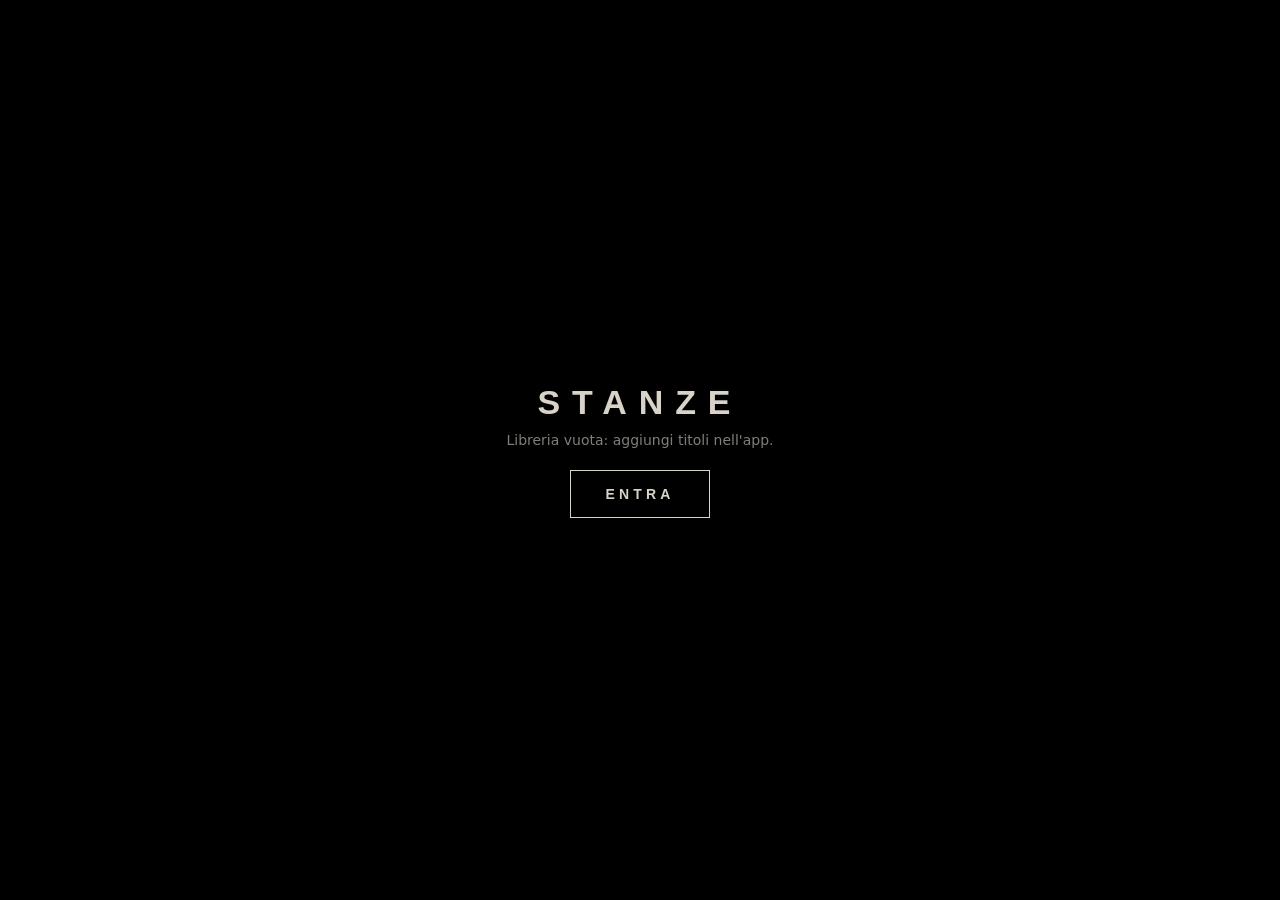
==== stanze.html @ 4c06c46d "chore: bump asset version a 7708fec [skip ci]" ====
<!doctype html>
<html lang="it">
<head>
<meta charset="utf-8">
<meta name="viewport" content="width=device-width,initial-scale=1,viewport-fit=cover,user-scalable=no">
<meta name="theme-color" content="#000000">
<title>CineTracker · Stanze</title>
<link rel="stylesheet" href="stanze/stanze.css?v=7708fec">
<script type="importmap">{ "imports": { "three": "./stanze/vendor/three.module.min.js" } }</script>
</head>
<body>
<canvas id="gl"></canvas>
<div id="fade"></div>
<div id="hud">
  <a id="exit" href="./">‹ CineTracker</a>
  <button id="back" hidden>‹ Atrio</button>
  <div id="where"></div>
</div>
<input id="scrub" type="range" min="0" max="1000" value="0" aria-label="Posizione nel corridoio" hidden>
<div id="stick"><i></i></div>
<div id="card" hidden>
  <div class="card-in">
    <img id="c-img" alt="">
    <div class="c-txt">
      <h2 id="c-title"></h2>
      <p id="c-meta"></p>
      <p id="c-cast"></p>
      <p id="c-note"></p>
      <button id="c-close">Chiudi</button>
    </div>
  </div>
</div>
<div id="intro"><div><h1>STANZE</h1><p id="intro-msg">Carico la libreria…</p><button id="go" hidden>ENTRA</button></div></div>
<script type="module" src="stanze/stanze.js?v=7708fec"></script>
</body>
</html>
---- stanze/stanze.css ----
html,body{margin:0;height:100%;background:#000;overflow:hidden;touch-action:none;user-select:none;-webkit-user-select:none;font-family:Inter,system-ui,sans-serif;color:#d8d2c8}
#gl{position:fixed;inset:0;width:100%;height:100%;display:block}
#fade{position:fixed;inset:0;background:#000;opacity:1;pointer-events:none;transition:opacity 1.2s}
#hud{position:fixed;top:max(10px,env(safe-area-inset-top));left:12px;right:12px;display:flex;gap:10px;align-items:center;pointer-events:none}
#hud button{pointer-events:auto;background:rgba(0,0,0,.55);color:#d8d2c8;border:1px solid #ffffff22;border-radius:20px;padding:10px 16px;font:600 14px Outfit,sans-serif;min-height:44px}
#where{font:700 12px Outfit,sans-serif;letter-spacing:.28em;text-transform:uppercase;opacity:.6}
#say{position:fixed;left:0;right:0;bottom:22%;text-align:center;font:italic 15px Inter,sans-serif;letter-spacing:.04em;opacity:0;transition:opacity 1.2s;pointer-events:none;text-shadow:0 0 8px #000;padding:0 24px}
#stick{position:fixed;width:92px;height:92px;margin:-46px 0 0 -46px;border-radius:50%;border:1px solid #ffffff33;opacity:0;pointer-events:none}
#stick i{position:absolute;left:30px;top:30px;width:32px;height:32px;border-radius:50%;background:#ffffff40}
#card{position:fixed;inset:0;background:rgba(0,0,0,.82);display:flex;align-items:flex-end;justify-content:center;z-index:5}
#card[hidden]{display:none}
.card-in{display:flex;gap:14px;max-width:560px;width:100%;box-sizing:border-box;padding:16px 16px max(16px,env(safe-area-inset-bottom));background:#0c0a09;border-top:1px solid #7a1c1c}
#c-img{width:112px;height:168px;object-fit:cover;border-radius:4px;background:#1a1412;flex:none}
.c-txt h2{margin:0 0 4px;font:800 20px Outfit,sans-serif}
.c-txt p{margin:4px 0;font-size:13px;line-height:1.4;opacity:.8}
#c-close{margin-top:8px;background:#7a1c1c;color:#fff;border:0;border-radius:20px;padding:10px 20px;font:700 14px Outfit,sans-serif;min-height:44px}
#intro{position:fixed;inset:0;background:#000;display:flex;align-items:center;justify-content:center;text-align:center;z-index:9}
#intro h1{font:900 34px Outfit,sans-serif;letter-spacing:.35em;margin:0 0 10px}
#intro p{opacity:.6;font-size:14px;margin:0 0 22px}
#go{background:none;color:#d8d2c8;border:1px solid #d8d2c8;padding:14px 34px;letter-spacing:.3em;font:700 14px Outfit,sans-serif;min-height:48px}
#exit{pointer-events:auto;background:rgba(0,0,0,.55);color:#d8d2c8;border:1px solid #ffffff22;border-radius:20px;padding:0 16px;font:600 14px Outfit,sans-serif;min-height:44px;display:inline-flex;align-items:center;text-decoration:none}
#exit[hidden]{display:none}
#scrub{position:fixed;left:24px;right:24px;bottom:max(18px,env(safe-area-inset-bottom));width:auto;height:30px;opacity:.55;accent-color:#d8d2c8;touch-action:pan-x;z-index:3}
#scrub[hidden]{display:none}
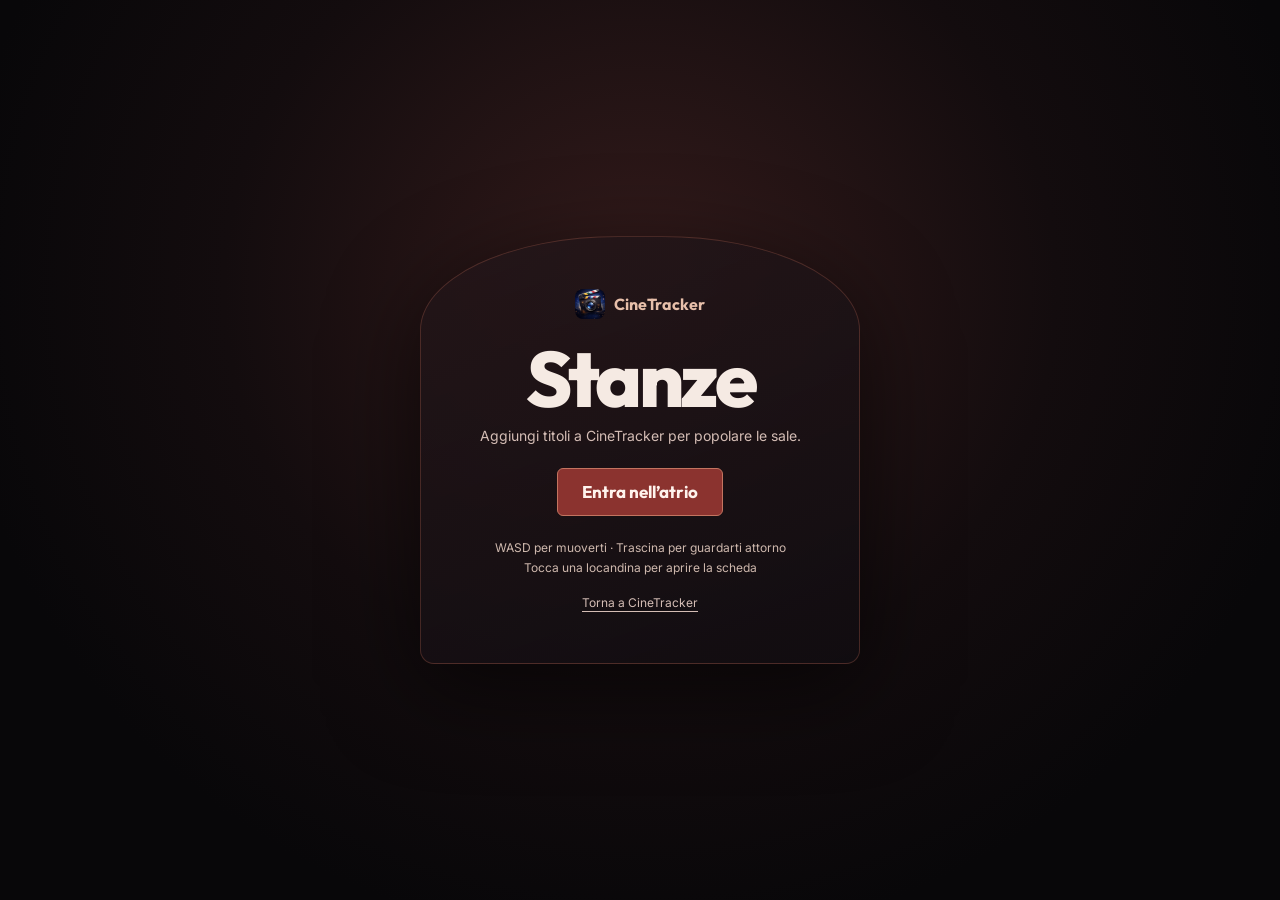
==== commit 594b73dd: "Rendi percorribili le sale di CineTracker" ====
--- a/stanze.html
+++ b/stanze.html
@@ -5,7 +5,8 @@
 <meta name="viewport" content="width=device-width,initial-scale=1,viewport-fit=cover,user-scalable=no">
 <meta name="theme-color" content="#000000">
 <title>CineTracker · Stanze</title>
-<link rel="stylesheet" href="stanze/stanze.css?v=7708fec">
+<link rel="stylesheet" href="https://fonts.googleapis.com/css2?family=Outfit:wght@400;600;700;800;900&family=Inter:wght@400;500;600&display=swap" media="print" onload="this.media='all'">
+<link rel="stylesheet" href="stanze/stanze.css?v=stanze20261118">
 <script type="importmap">{ "imports": { "three": "./stanze/vendor/three.module.min.js" } }</script>
 </head>
 <body>
@@ -16,7 +17,11 @@
   <button id="back" hidden>‹ Atrio</button>
   <div id="where"></div>
 </div>
-<input id="scrub" type="range" min="0" max="1000" value="0" aria-label="Posizione nel corridoio" hidden>
+<nav id="exhibits" aria-label="Locandine della sala" hidden>
+  <button id="previous" type="button" aria-label="Locandine precedenti">‹</button>
+  <span id="exhibit-count" aria-live="polite"></span>
+  <button id="next" type="button" aria-label="Locandine successive">›</button>
+</nav>
 <div id="stick"><i></i></div>
 <div id="card" hidden>
   <div class="card-in">
@@ -30,7 +35,16 @@
     </div>
   </div>
 </div>
-<div id="intro"><div><h1>STANZE</h1><p id="intro-msg">Carico la libreria…</p><button id="go" hidden>ENTRA</button></div></div>
-<script type="module" src="stanze/stanze.js?v=7708fec"></script>
+<div id="intro" class="loading">
+  <div class="intro-panel">
+    <div class="intro-brand"><img src="icon-192.png" alt=""> CineTracker</div>
+    <h1>Stanze</h1>
+    <p id="intro-msg" role="status">Apro la libreria…</p>
+    <button id="go" type="button" hidden>Entra nell’atrio</button>
+    <p class="intro-controls"><span class="keyboard">WASD per muoverti · Trascina per guardarti attorno</span><span class="touch">Muoviti a sinistra · Guarda a destra</span><br>Tocca una locandina per aprire la scheda</p>
+    <a href="./">Torna a CineTracker</a>
+  </div>
+</div>
+<script type="module" src="stanze/stanze.js?v=stanze20261118"></script>
 </body>
 </html>
--- a/stanze/stanze.css
+++ b/stanze/stanze.css
@@ -14,11 +14,26 @@
 .c-txt h2{margin:0 0 4px;font:800 20px Outfit,sans-serif}
 .c-txt p{margin:4px 0;font-size:13px;line-height:1.4;opacity:.8}
 #c-close{margin-top:8px;background:#7a1c1c;color:#fff;border:0;border-radius:20px;padding:10px 20px;font:700 14px Outfit,sans-serif;min-height:44px}
-#intro{position:fixed;inset:0;background:#000;display:flex;align-items:center;justify-content:center;text-align:center;z-index:9}
-#intro h1{font:900 34px Outfit,sans-serif;letter-spacing:.35em;margin:0 0 10px}
-#intro p{opacity:.6;font-size:14px;margin:0 0 22px}
-#go{background:none;color:#d8d2c8;border:1px solid #d8d2c8;padding:14px 34px;letter-spacing:.3em;font:700 14px Outfit,sans-serif;min-height:48px}
+#intro{position:fixed;inset:0;display:grid;place-items:center;overflow:auto;background:radial-gradient(ellipse at 50% 32%,#341b1b 0%,#130c0e 46%,#080709 76%);text-align:center;z-index:9;padding:24px;box-sizing:border-box}
+.intro-panel{box-sizing:border-box;width:min(100%,440px);padding:clamp(28px,7vw,52px) 20px;border:1px solid #a45b4959;border-radius:45% 45% 14px 14px / 22% 22% 14px 14px;background:linear-gradient(160deg,#241619db,#110d11f2);box-shadow:0 24px 90px #0009}
+.intro-brand{display:flex;align-items:center;justify-content:center;gap:9px;color:#e7bfaa;font:700 16px Outfit,sans-serif}
+.intro-brand img{width:30px;height:30px;border-radius:8px}
+#intro h1{font:800 clamp(48px,11vw,78px)/1 Outfit,sans-serif;letter-spacing:-.045em;margin:20px 0 10px;color:#f5eae3}
+#intro p{color:#d4bdb5;font-size:14px;margin:0 0 24px}
+#intro.loading #intro-msg::after{display:block;content:"";width:20px;height:20px;margin:20px auto;border:2px solid #f0d2bc35;border-top-color:#efae91;border-radius:50%;animation:intro-spin 1s linear infinite}
+@keyframes intro-spin{to{transform:rotate(360deg)}}
+#go{background:#8b332f;color:#fff3ed;border:1px solid #c37460;border-radius:6px;padding:12px 24px;font:700 17px Outfit,sans-serif;min-height:48px;cursor:pointer}
+#go:hover{background:#a2473e}
+#intro .intro-controls{font-size:12px;line-height:1.65;margin:22px 0 14px;color:#ceb8ad}
+#intro.loading .intro-controls{display:none}
+#intro a{color:#d4bdb5;font-size:12px;text-underline-offset:4px}
+.touch{display:none}
+@media(pointer:coarse){.keyboard{display:none}.touch{display:inline}}
+@media(prefers-reduced-motion:reduce){#fade{transition:none}#intro.loading #intro-msg::after{animation:none}}
 #exit{pointer-events:auto;background:rgba(0,0,0,.55);color:#d8d2c8;border:1px solid #ffffff22;border-radius:20px;padding:0 16px;font:600 14px Outfit,sans-serif;min-height:44px;display:inline-flex;align-items:center;text-decoration:none}
 #exit[hidden]{display:none}
-#scrub{position:fixed;left:24px;right:24px;bottom:max(18px,env(safe-area-inset-bottom));width:auto;height:30px;opacity:.55;accent-color:#d8d2c8;touch-action:pan-x;z-index:3}
-#scrub[hidden]{display:none}
+#exhibits{position:fixed;bottom:max(18px,env(safe-area-inset-bottom));left:50%;transform:translateX(-50%);display:flex;align-items:center;gap:8px;padding:3px;background:#100b09ee;border:1px solid #aa796854;border-radius:28px;color:#f5eae3;font:600 13px Outfit,sans-serif;z-index:3}
+#exhibits[hidden]{display:none}
+#exhibits button{width:44px;height:44px;border:0;border-radius:50%;background:#57312c;color:#fff;font:26px Outfit,sans-serif;cursor:pointer}
+#exhibits button:disabled{opacity:.32;cursor:default}
+#exhibit-count{min-width:44px;text-align:center}
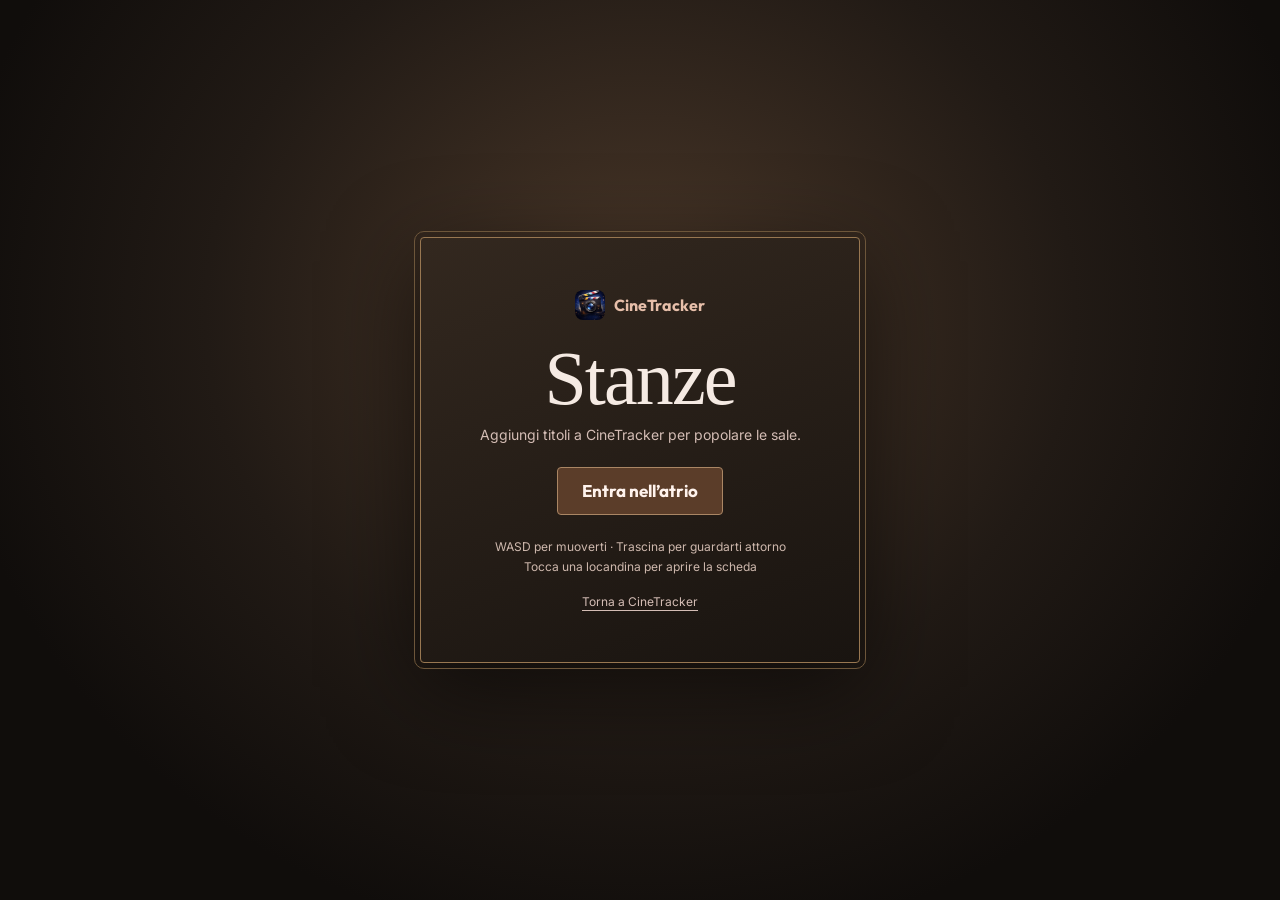
==== commit 489ae179: "Adatta le sale ai voti e rinnova materiali e luci" ====
--- a/stanze.html
+++ b/stanze.html
@@ -6,7 +6,7 @@
 <meta name="theme-color" content="#000000">
 <title>CineTracker · Stanze</title>
 <link rel="stylesheet" href="https://fonts.googleapis.com/css2?family=Outfit:wght@400;600;700;800;900&family=Inter:wght@400;500;600&display=swap" media="print" onload="this.media='all'">
-<link rel="stylesheet" href="stanze/stanze.css?v=stanze20261118">
+<link rel="stylesheet" href="stanze/stanze.css?v=salereali20261118">
 <script type="importmap">{ "imports": { "three": "./stanze/vendor/three.module.min.js" } }</script>
 </head>
 <body>
@@ -45,6 +45,6 @@
     <a href="./">Torna a CineTracker</a>
   </div>
 </div>
-<script type="module" src="stanze/stanze.js?v=stanze20261118"></script>
+<script type="module" src="stanze/stanze.js?v=salereali20261118"></script>
 </body>
 </html>
--- a/stanze/stanze.css
+++ b/stanze/stanze.css
@@ -2,38 +2,38 @@
 #gl{position:fixed;inset:0;width:100%;height:100%;display:block}
 #fade{position:fixed;inset:0;background:#000;opacity:1;pointer-events:none;transition:opacity 1.2s}
 #hud{position:fixed;top:max(10px,env(safe-area-inset-top));left:12px;right:12px;display:flex;gap:10px;align-items:center;pointer-events:none}
-#hud button{pointer-events:auto;background:rgba(0,0,0,.55);color:#d8d2c8;border:1px solid #ffffff22;border-radius:20px;padding:10px 16px;font:600 14px Outfit,sans-serif;min-height:44px}
-#where{font:700 12px Outfit,sans-serif;letter-spacing:.28em;text-transform:uppercase;opacity:.6}
+#hud button{pointer-events:auto;background:rgba(0,0,0,.55);color:#d8d2c8;border:1px solid #ffffff22;border-radius:5px;padding:10px 16px;font:600 14px Outfit,sans-serif;min-height:44px}
+#where{font:700 12px Outfit,sans-serif;letter-spacing:.095em;color:#f3e5d1;text-shadow:0 1px 5px #16100d}
 #say{position:fixed;left:0;right:0;bottom:22%;text-align:center;font:italic 15px Inter,sans-serif;letter-spacing:.04em;opacity:0;transition:opacity 1.2s;pointer-events:none;text-shadow:0 0 8px #000;padding:0 24px}
 #stick{position:fixed;width:92px;height:92px;margin:-46px 0 0 -46px;border-radius:50%;border:1px solid #ffffff33;opacity:0;pointer-events:none}
 #stick i{position:absolute;left:30px;top:30px;width:32px;height:32px;border-radius:50%;background:#ffffff40}
 #card{position:fixed;inset:0;background:rgba(0,0,0,.82);display:flex;align-items:flex-end;justify-content:center;z-index:5}
 #card[hidden]{display:none}
-.card-in{display:flex;gap:14px;max-width:560px;width:100%;box-sizing:border-box;padding:16px 16px max(16px,env(safe-area-inset-bottom));background:#0c0a09;border-top:1px solid #7a1c1c}
+.card-in{display:flex;gap:14px;max-width:560px;width:100%;box-sizing:border-box;padding:16px 16px max(16px,env(safe-area-inset-bottom));background:#0c0a09;border-top:1px solid #765841}
 #c-img{width:112px;height:168px;object-fit:cover;border-radius:4px;background:#1a1412;flex:none}
 .c-txt h2{margin:0 0 4px;font:800 20px Outfit,sans-serif}
 .c-txt p{margin:4px 0;font-size:13px;line-height:1.4;opacity:.8}
-#c-close{margin-top:8px;background:#7a1c1c;color:#fff;border:0;border-radius:20px;padding:10px 20px;font:700 14px Outfit,sans-serif;min-height:44px}
-#intro{position:fixed;inset:0;display:grid;place-items:center;overflow:auto;background:radial-gradient(ellipse at 50% 32%,#341b1b 0%,#130c0e 46%,#080709 76%);text-align:center;z-index:9;padding:24px;box-sizing:border-box}
-.intro-panel{box-sizing:border-box;width:min(100%,440px);padding:clamp(28px,7vw,52px) 20px;border:1px solid #a45b4959;border-radius:45% 45% 14px 14px / 22% 22% 14px 14px;background:linear-gradient(160deg,#241619db,#110d11f2);box-shadow:0 24px 90px #0009}
+#c-close{margin-top:8px;background:#765841;color:#fff;border:0;border-radius:5px;padding:10px 20px;font:700 14px Outfit,sans-serif;min-height:44px}
+#intro{position:fixed;inset:0;display:grid;place-items:center;overflow:auto;background:radial-gradient(ellipse at 50% 35%,#4b3829 0%,#211a15 48%,#100d0b 77%);text-align:center;z-index:9;padding:24px;box-sizing:border-box}
+.intro-panel{box-sizing:border-box;width:min(100%,440px);padding:clamp(28px,7vw,52px) 20px;border:1px solid #987751;border-radius:4px;background:linear-gradient(160deg,#33281f,#191410);outline:1px solid #6d563a;outline-offset:5px;box-shadow:0 24px 90px #0009}
 .intro-brand{display:flex;align-items:center;justify-content:center;gap:9px;color:#e7bfaa;font:700 16px Outfit,sans-serif}
 .intro-brand img{width:30px;height:30px;border-radius:8px}
-#intro h1{font:800 clamp(48px,11vw,78px)/1 Outfit,sans-serif;letter-spacing:-.045em;margin:20px 0 10px;color:#f5eae3}
+#intro h1{font:400 clamp(48px,11vw,76px)/1 Georgia,serif;letter-spacing:-.025em;margin:20px 0 10px;color:#f5eae3}
 #intro p{color:#d4bdb5;font-size:14px;margin:0 0 24px}
 #intro.loading #intro-msg::after{display:block;content:"";width:20px;height:20px;margin:20px auto;border:2px solid #f0d2bc35;border-top-color:#efae91;border-radius:50%;animation:intro-spin 1s linear infinite}
 @keyframes intro-spin{to{transform:rotate(360deg)}}
-#go{background:#8b332f;color:#fff3ed;border:1px solid #c37460;border-radius:6px;padding:12px 24px;font:700 17px Outfit,sans-serif;min-height:48px;cursor:pointer}
-#go:hover{background:#a2473e}
+#go{background:#5b3d29;color:#fff3ed;border:1px solid #aa8664;border-radius:4px;padding:12px 24px;font:700 17px Outfit,sans-serif;min-height:48px;cursor:pointer}
+#go:hover{background:#744f35}
 #intro .intro-controls{font-size:12px;line-height:1.65;margin:22px 0 14px;color:#ceb8ad}
 #intro.loading .intro-controls{display:none}
 #intro a{color:#d4bdb5;font-size:12px;text-underline-offset:4px}
 .touch{display:none}
 @media(pointer:coarse){.keyboard{display:none}.touch{display:inline}}
 @media(prefers-reduced-motion:reduce){#fade{transition:none}#intro.loading #intro-msg::after{animation:none}}
-#exit{pointer-events:auto;background:rgba(0,0,0,.55);color:#d8d2c8;border:1px solid #ffffff22;border-radius:20px;padding:0 16px;font:600 14px Outfit,sans-serif;min-height:44px;display:inline-flex;align-items:center;text-decoration:none}
+#exit{pointer-events:auto;background:rgba(0,0,0,.55);color:#d8d2c8;border:1px solid #ffffff22;border-radius:5px;padding:0 16px;font:600 14px Outfit,sans-serif;min-height:44px;display:inline-flex;align-items:center;text-decoration:none}
 #exit[hidden]{display:none}
-#exhibits{position:fixed;bottom:max(18px,env(safe-area-inset-bottom));left:50%;transform:translateX(-50%);display:flex;align-items:center;gap:8px;padding:3px;background:#100b09ee;border:1px solid #aa796854;border-radius:28px;color:#f5eae3;font:600 13px Outfit,sans-serif;z-index:3}
+#exhibits{position:fixed;bottom:max(18px,env(safe-area-inset-bottom));left:50%;transform:translateX(-50%);display:flex;align-items:center;gap:7px;padding:3px;background:#241b15ef;border:1px solid #957c61;border-radius:6px;color:#f5eae3;font:600 13px Outfit,sans-serif;z-index:3}
 #exhibits[hidden]{display:none}
-#exhibits button{width:44px;height:44px;border:0;border-radius:50%;background:#57312c;color:#fff;font:26px Outfit,sans-serif;cursor:pointer}
+#exhibits button{width:44px;height:44px;border:0;border-radius:3px;background:#4d3b2c;color:#f5e6d1;font:26px Outfit,sans-serif;cursor:pointer}
 #exhibits button:disabled{opacity:.32;cursor:default}
 #exhibit-count{min-width:44px;text-align:center}
